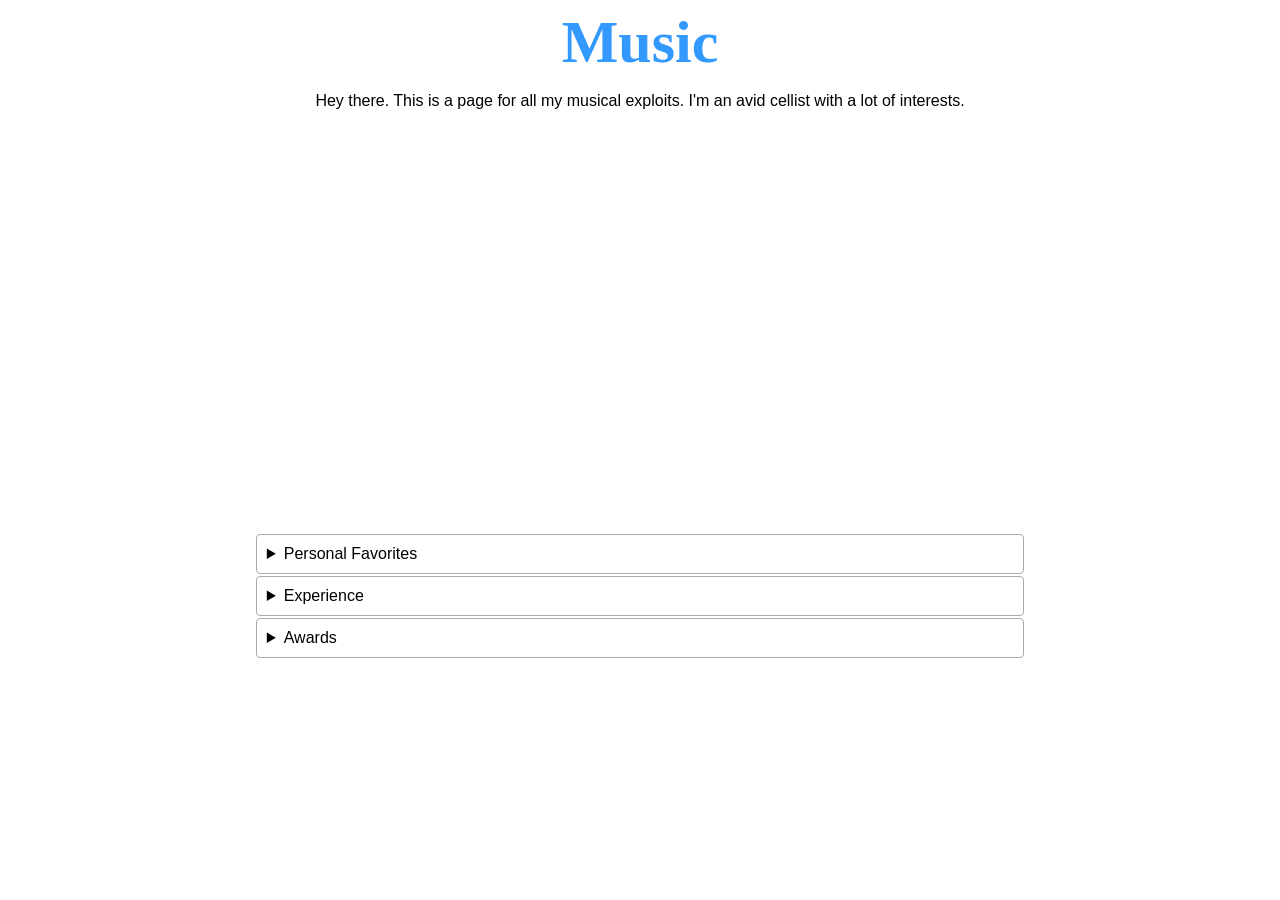
==== music.html @ c49cf876 "Update music.html" ====
<!DOCTYPE html>
<html>
  <head>
    <title>Alex Yu</title>
    
    <!--Import CSS-->
    <link rel="stylesheet" type="text/css" href="css/music.css">
  </head>
  <body>
    <div class="content">
      <div class="title">
        Music
      </div>
      <div class="about">
        <p>
          Hey there. This is a page for all my musical exploits. I'm an avid cellist with a lot of interests.
        </p>
        <div class="videos">
          <iframe width="700" height="394" src="https://www.youtube.com/embed/videoseries?list=PLe6mINzUnhxr3dk0MCmCF24lXsq0HejOI" align="middle" frameborder="0" allow="accelerometer; autoplay; encrypted-media; gyroscope; picture-in-picture" allowfullscreen></iframe>
        </div>
        <div class="lists">
          <details>
            <summary>Personal Favorites</summary>
            <ul>
              <li>Solo: Schumann Cello Concerto, Dvorak Cello Concerto, Elgar Cello Concerto, Paganini <i>Variations on a Theme by Rossini</i> </li>
              <li>Orchestral: <i>Cappricio Espagnol</i>, <i>Rhapsody in Blue</i>, <i>Pictures at an Exhibition</i>, Dvorak <i>Symphony No. 8</i>, <i>Danse Bacchanale</i>, <i>Danzon No. 2</i></li>
            </ul>
          </details>
          <details>
            <summary>Experience</summary>
            <ul>
              <li>Currently a member of the UCLA Symphony</li>
              <li>Studied under Jonathan Koh from 2013 to 2019 and Irene Sharp from 2010 to 2013</li>
              <li>Played in the Harker School Orchestra from 2015 to 2019; Was assistant principal for 2018-19 season</li>
              <li>Played in various Harker string quartets and cello ensembles</li>
            </ul>
          </details>
          <details>
            <summary>Awards</summary>
            <ul>
              <li>3rd prize in the 4th edition of the Enkor Int'l Strings Competition</li>
              <li>2nd place in the 2018 American Fine Arts Festival Concerto Competition</li>
              <li>Runner-up in the 2018 Korea Times Annual Youth Music Competition</li>
              <li>2nd place in the 2018 MTAC VOCE Alameda County Competition</li>
              <li>2nd place in the 2017 American Fine Arts Festival Concerto Competition</li>
              <li>Finalist in the 2016 CMTANC United States International Music Competition</li>
              <li>3rd place in the 2016 American Fine Arts Festival Concerto Competition</li>
            </ul>
          </details>
        </div>
      </div>
    </div>
  </body>
</html>
---- css/music.css ----
body {
  font-family: Karla, Tahoma, Geneva, sans-serif;
  font-weight: 400;  
  height: 100%;
}

p {
  max-width: 800;
  text-align: center;
  margin: auto;
  padding-top: 15px;
}

.title {
  width: 100%;
  height: 10%;
  color: #3399ff;
  font-size: 60px;
  font-family: 'Book Antiqua', 'Goudy Old Style', serif;
  font-weight: 800;
  text-align: center;
}

iframe {
  margin: auto;
  padding: 10px;
  display: block;
}

.lists {
  padding: 10px;
}

li {
  padding: 5px;
}

details {
  padding: 10px;
  display: block;
  max-width: 60%;
  margin: auto;
  margin-bottom: 2px;
  border: 1px solid #aaa;
  border-radius: 4px;
}

details[open] summary ~ * {
  animation: sweep 1s ease-in-out;
}

@keyframes sweep {
  0%    {opacity: 0; margin-left: -10px}
  100%  {opacity: 1; margin-left: 0}
}
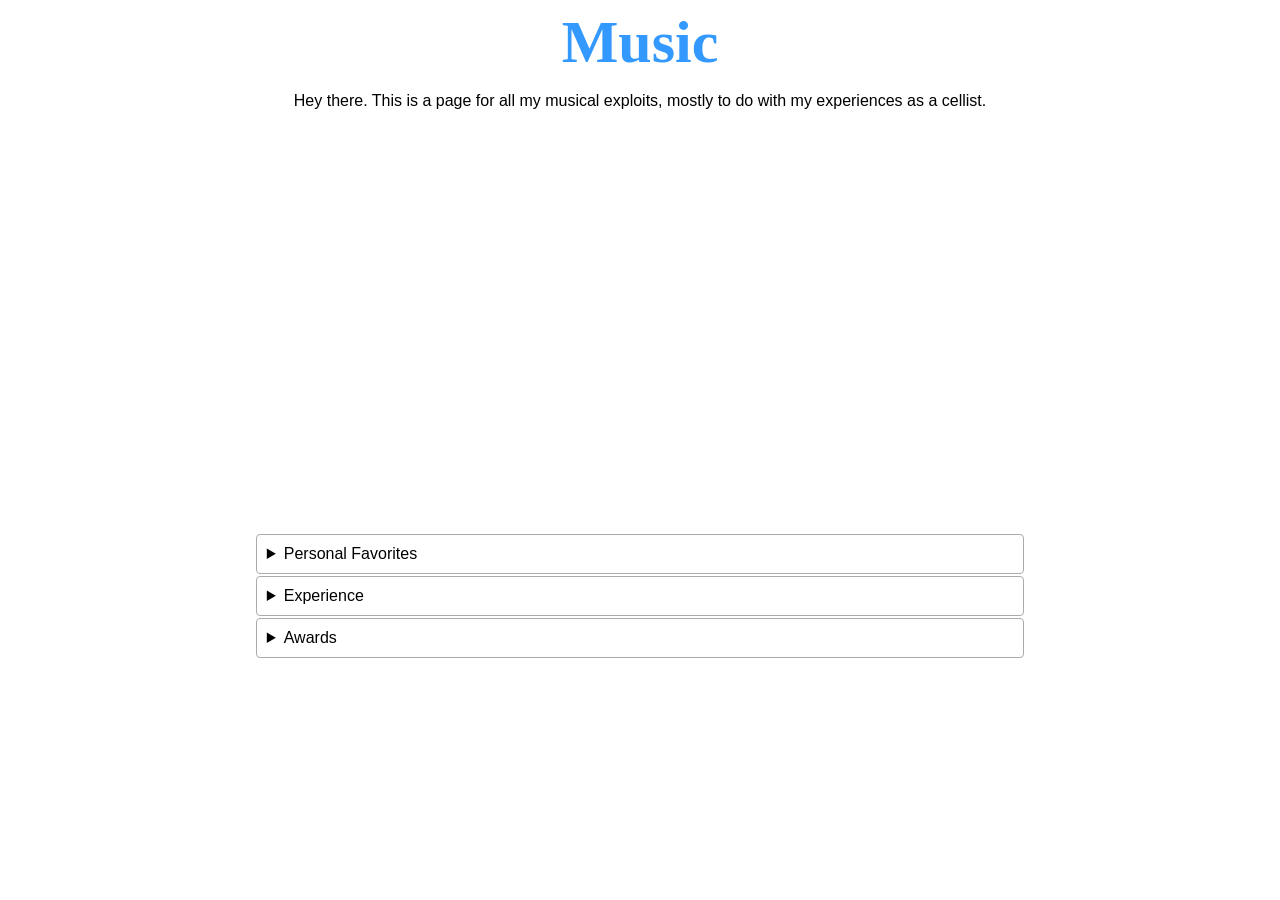
==== commit 984002f3: "Update music.html" ====
--- a/music.html
+++ b/music.html
@@ -13,7 +13,7 @@
       </div>
       <div class="about">
         <p>
-          Hey there. This is a page for all my musical exploits. I'm an avid cellist with a lot of interests.
+          Hey there. This is a page for all my musical exploits, mostly to do with my experiences as a cellist.
         </p>
         <div class="videos">
           <iframe width="700" height="394" src="https://www.youtube.com/embed/videoseries?list=PLe6mINzUnhxr3dk0MCmCF24lXsq0HejOI" align="middle" frameborder="0" allow="accelerometer; autoplay; encrypted-media; gyroscope; picture-in-picture" allowfullscreen></iframe>
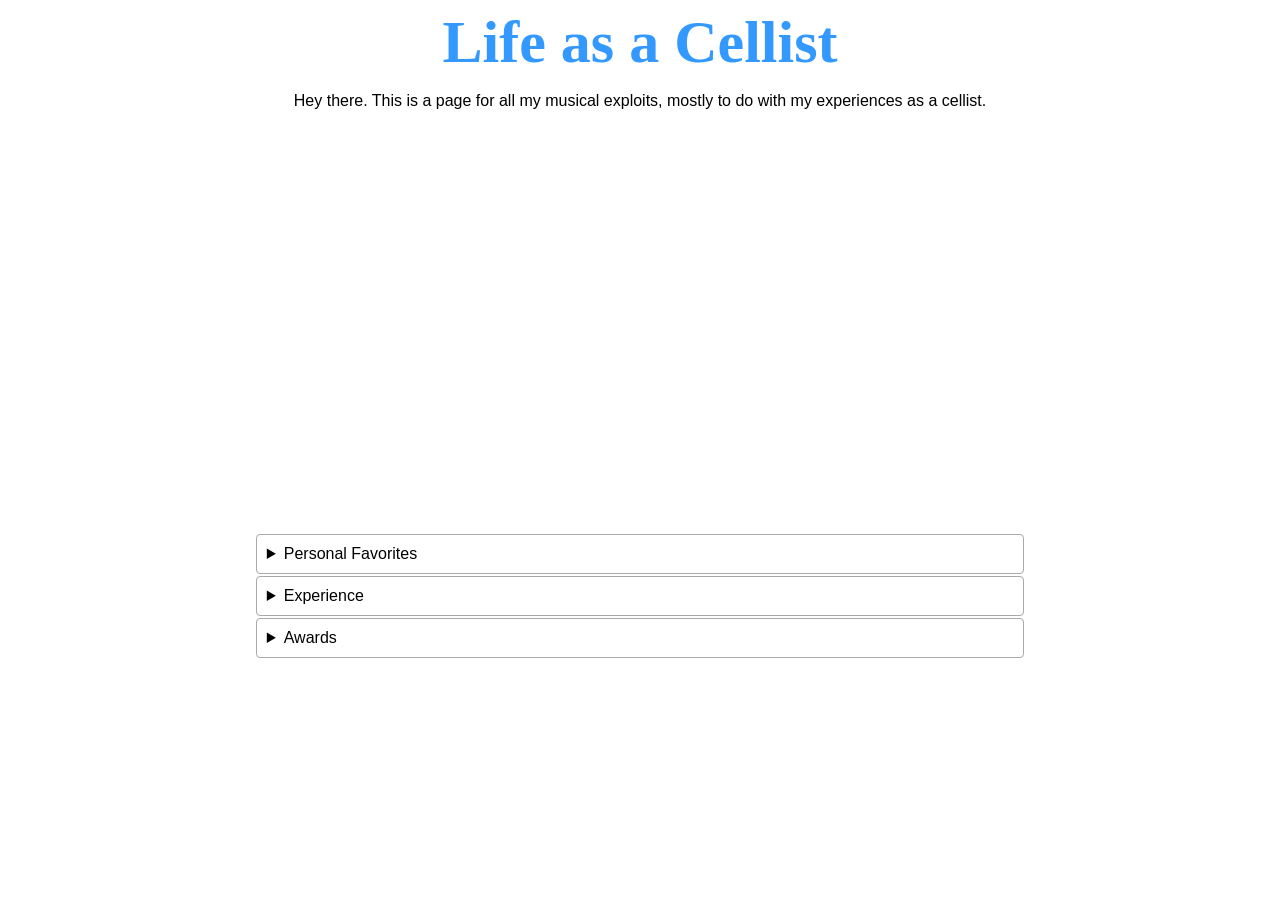
==== commit ec4cdf43: "Update music.html" ====
--- a/music.html
+++ b/music.html
@@ -5,11 +5,14 @@
     
     <!--Import CSS-->
     <link rel="stylesheet" type="text/css" href="css/music.css">
+    
+    <!--Favicon-->
+    <link rel="icon" sizes="16x16 32x32 64x64" href="assets/favicon.ico">
   </head>
   <body>
     <div class="content">
       <div class="title">
-        Music
+        Life as a Cellist
       </div>
       <div class="about">
         <p>
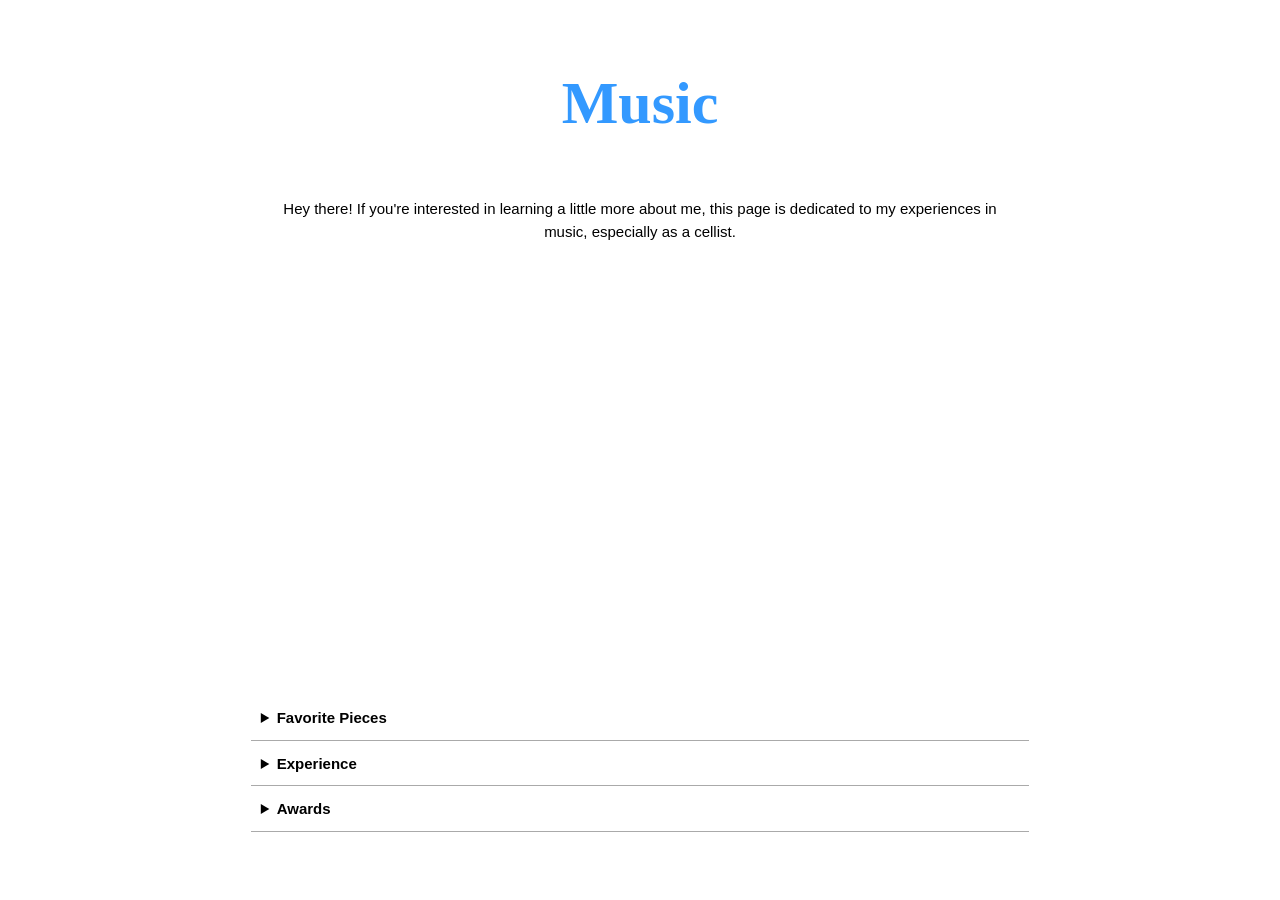
==== commit 3e93ea57: "Fix styling and add music page" ====
--- a/music.html
+++ b/music.html
@@ -10,20 +10,20 @@
     <link rel="icon" sizes="16x16 32x32 64x64" href="assets/favicon.ico">
   </head>
   <body>
-    <div class="content">
-      <div class="title">
-        Life as a Cellist
+    <div id="content">
+      <div id="title">
+        Music
       </div>
-      <div class="about">
-        <p>
-          Hey there. This is a page for all my musical exploits, mostly to do with my experiences as a cellist.
+      <div id="about">
+        <p id="about-blurb">
+          Hey there! If you're interested in learning a little more about me, this page is dedicated to my experiences in music, especially as a cellist.
         </p>
-        <div class="videos">
+        <div id="video">
           <iframe width="700" height="394" src="https://www.youtube.com/embed/videoseries?list=PLe6mINzUnhxr3dk0MCmCF24lXsq0HejOI" align="middle" frameborder="0" allow="accelerometer; autoplay; encrypted-media; gyroscope; picture-in-picture" allowfullscreen></iframe>
         </div>
-        <div class="lists">
+        <div id="list">
           <details>
-            <summary>Personal Favorites</summary>
+            <summary>Favorite Pieces</summary>
             <ul>
               <li>Solo: Schumann Cello Concerto, Dvorak Cello Concerto, Elgar Cello Concerto, Paganini <i>Variations on a Theme by Rossini</i> </li>
               <li>Orchestral: <i>Cappricio Espagnol</i>, <i>Rhapsody in Blue</i>, <i>Pictures at an Exhibition</i>, Dvorak <i>Symphony No. 8</i>, <i>Danse Bacchanale</i>, <i>Danzon No. 2</i></li>
@@ -32,10 +32,10 @@
           <details>
             <summary>Experience</summary>
             <ul>
-              <li>Currently a member of the UCLA Symphony</li>
+              <li>Currently a member of the UCLA Symphony Orchestra</li>
+              <li>Member of the Harker School Orchestra from 2015 to 2019; Served as assistant principal for 2018-19 season</li>
+              <li>Member of various Harker School string quartets and cello ensembles</li>
               <li>Studied under Jonathan Koh from 2013 to 2019 and Irene Sharp from 2010 to 2013</li>
-              <li>Played in the Harker School Orchestra from 2015 to 2019; Was assistant principal for 2018-19 season</li>
-              <li>Played in various Harker string quartets and cello ensembles</li>
             </ul>
           </details>
           <details>
--- a/css/music.css
+++ b/css/music.css
@@ -1,24 +1,32 @@
-body {
+html {
+  overflow-y: scroll;
+}
+
+#content {
   font-family: Karla, Tahoma, Geneva, sans-serif;
   font-weight: 400;  
-  height: 100%;
+  line-height: 1.5;
 }
 
-p {
-  max-width: 800;
+#title {
+  color: #3399ff;
+  font-family: 'Book Antiqua', 'Goudy Old Style', serif;
+  font-size: 60px;
+  font-weight: 800;
+  padding: 50px;
+  text-align: center;
+}
+
+#about {
+  font-size: 15px;
+}
+
+#about-blurb {
   text-align: center;
   margin: auto;
-  padding-top: 15px;
-}
-
-.title {
-  width: 100%;
-  height: 10%;
-  color: #3399ff;
-  font-size: 60px;
-  font-family: 'Book Antiqua', 'Goudy Old Style', serif;
-  font-weight: 800;
-  text-align: center;
+  max-width: 60%;
+  word-wrap: break-word;
+  padding-bottom: 20px;
 }
 
 iframe {
@@ -27,12 +35,17 @@
   display: block;
 }
 
-.lists {
-  padding: 10px;
+#list {
+  padding-top: 20px;
+  padding-bottom: 50px;
 }
 
-li {
-  padding: 5px;
+summary {
+  font-weight: 700;
+}
+
+summary:hover {
+  cursor: pointer;
 }
 
 details {
@@ -41,8 +54,7 @@
   max-width: 60%;
   margin: auto;
   margin-bottom: 2px;
-  border: 1px solid #aaa;
-  border-radius: 4px;
+  border-bottom: 1px solid #aaa;
 }
 
 details[open] summary ~ * {
@@ -53,3 +65,7 @@
   0%    {opacity: 0; margin-left: -10px}
   100%  {opacity: 1; margin-left: 0}
 }
+
+li {
+  padding: 5px;
+}
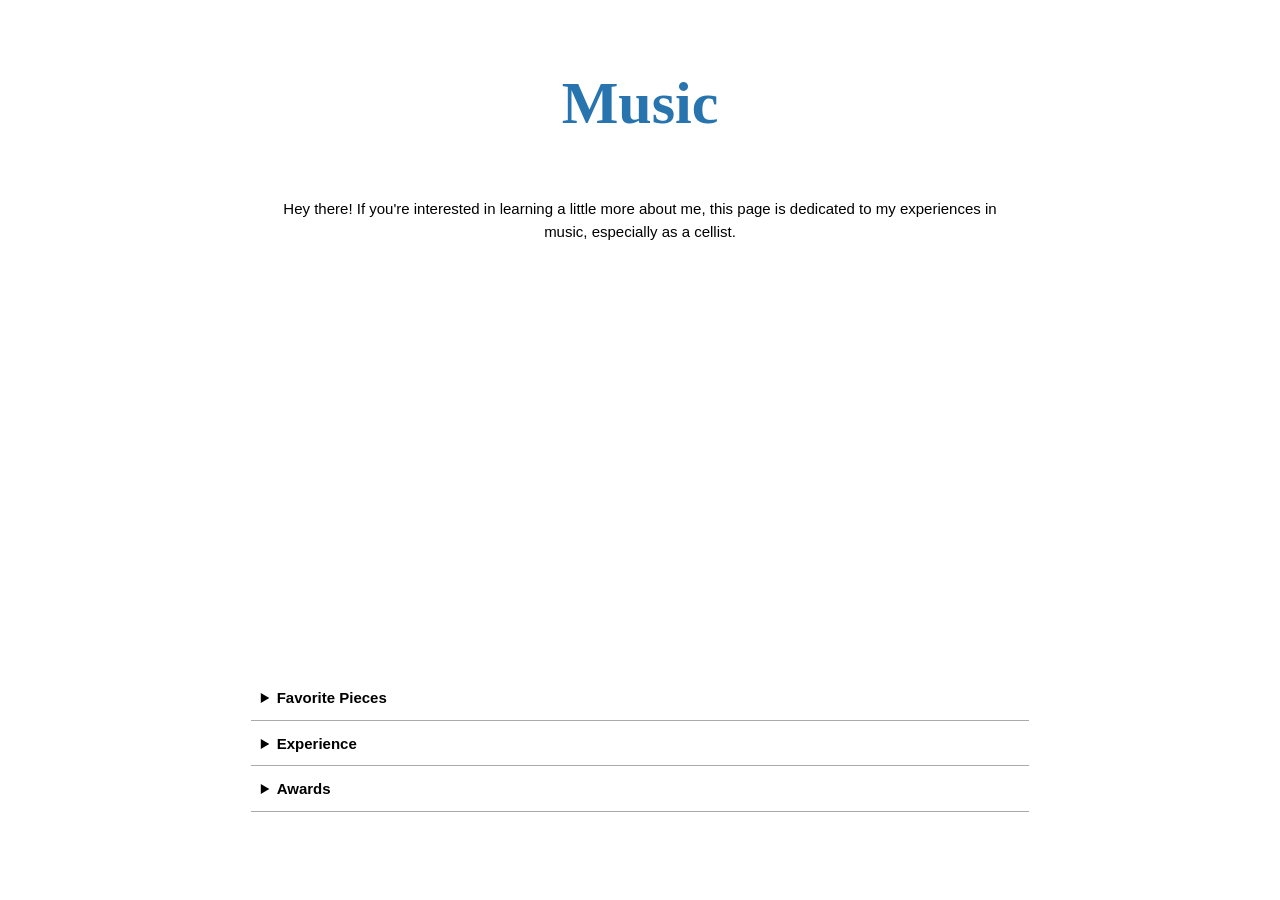
==== commit 69597108: "Refactor shared styling into styles.css" ====
--- a/music.html
+++ b/music.html
@@ -4,6 +4,7 @@
     <title>Alex Yu</title>
     
     <!--Import CSS-->
+    <link rel="stylesheet" type="text/css" href="css/styles.css">
     <link rel="stylesheet" type="text/css" href="css/music.css">
     
     <!--Favicon-->
@@ -19,7 +20,7 @@
           Hey there! If you're interested in learning a little more about me, this page is dedicated to my experiences in music, especially as a cellist.
         </p>
         <div id="video">
-          <iframe width="700" height="394" src="https://www.youtube.com/embed/videoseries?list=PLe6mINzUnhxr3dk0MCmCF24lXsq0HejOI" align="middle" frameborder="0" allow="accelerometer; autoplay; encrypted-media; gyroscope; picture-in-picture" allowfullscreen></iframe>
+          <iframe src="https://www.youtube.com/embed/videoseries?list=PLe6mINzUnhxr3dk0MCmCF24lXsq0HejOI" align="middle" frameborder="0" allow="accelerometer; autoplay; encrypted-media; gyroscope; picture-in-picture" allowfullscreen></iframe>
         </div>
         <div id="list">
           <details>
--- a/css/styles.css
+++ b/css/styles.css
@@ -0,0 +1,44 @@
+#content {
+  font-family: Karla, Tahoma, Geneva, sans-serif;
+  font-weight: 400;  
+  line-height: 1.5;
+  text-align: center;
+}
+  
+#title {
+  color: #2774ae;
+  font-family: 'Book Antiqua', 'Goudy Old Style', serif;
+  font-size: 60px;
+  font-weight: 800;
+    
+  transition: color 0.3s;
+  -webkit-transition: color 0.3s;
+}
+
+#title:hover {
+  color: #ffd100;
+}
+
+#about {
+  font-size: 15px;
+}
+
+#about-blurb {
+  margin: auto;
+  max-width: 60%;
+  word-wrap: break-word;
+  padding-bottom: 20px;
+}
+
+.text-link {
+  color: inherit;
+  text-decoration: none;
+  border-bottom: 1px solid #8BB8E8;
+  
+  transition: color 0.3s;
+  -webkit-transition: color 0.3s;
+}
+
+.text-link:hover {
+  color: #8BB8E8;
+}
--- a/css/music.css
+++ b/css/music.css
@@ -2,42 +2,21 @@
   overflow-y: scroll;
 }
 
-#content {
-  font-family: Karla, Tahoma, Geneva, sans-serif;
-  font-weight: 400;  
-  line-height: 1.5;
-}
-
 #title {
-  color: #3399ff;
-  font-family: 'Book Antiqua', 'Goudy Old Style', serif;
-  font-size: 60px;
-  font-weight: 800;
   padding: 50px;
-  text-align: center;
-}
-
-#about {
-  font-size: 15px;
-}
-
-#about-blurb {
-  text-align: center;
-  margin: auto;
-  max-width: 60%;
-  word-wrap: break-word;
-  padding-bottom: 20px;
 }
 
 iframe {
+  width: 700px; 
+  height: 394px;
   margin: auto;
-  padding: 10px;
   display: block;
 }
 
 #list {
   padding-top: 20px;
   padding-bottom: 50px;
+  text-align: left;
 }
 
 summary {
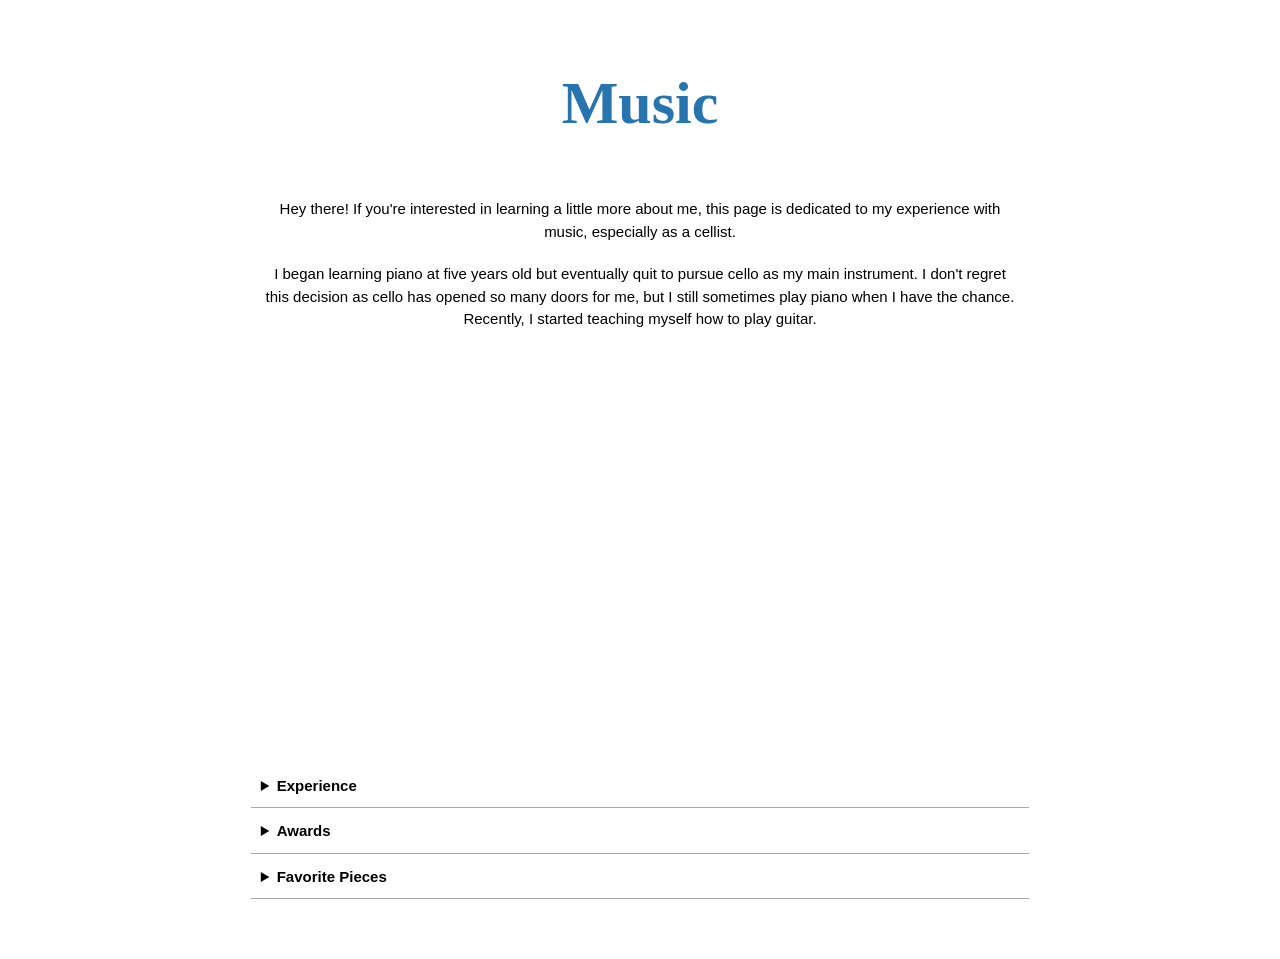
==== commit 44c8499c: "Update info" ====
--- a/music.html
+++ b/music.html
@@ -1,7 +1,7 @@
 <!DOCTYPE html>
 <html>
   <head>
-    <title>Alex Yu</title>
+    <title>Alex Yu | Music</title>
     
     <!--Import CSS-->
     <link rel="stylesheet" type="text/css" href="css/styles.css">
@@ -17,38 +17,41 @@
       </div>
       <div id="about">
         <p id="about-blurb">
-          Hey there! If you're interested in learning a little more about me, this page is dedicated to my experiences in music, especially as a cellist.
+          Hey there! If you're interested in learning a little more about me, this page is dedicated to my experience with music, especially as a cellist.
+        </p>
+        <p class="description">
+          I began learning piano at five years old but eventually quit to pursue cello as my main instrument. I don't regret this decision as cello has opened so many doors for me, but I still sometimes play piano when I have the chance. Recently, I started teaching myself how to play guitar.
         </p>
         <div id="video">
-          <iframe src="https://www.youtube.com/embed/videoseries?list=PLe6mINzUnhxr3dk0MCmCF24lXsq0HejOI" align="middle" frameborder="0" allow="accelerometer; autoplay; encrypted-media; gyroscope; picture-in-picture" allowfullscreen></iframe>
+          <iframe src="https://www.youtube.com/embed/fq_Lvmskdi8" align="middle" title="YouTube video player" frameborder="0" allow="accelerometer; autoplay; encrypted-media; gyroscope; picture-in-picture" allowfullscreen></iframe>
         </div>
         <div id="list">
           <details>
-            <summary>Favorite Pieces</summary>
-            <ul>
-              <li>Solo: Schumann Cello Concerto, Dvorak Cello Concerto, Elgar Cello Concerto, Paganini <i>Variations on a Theme by Rossini</i> </li>
-              <li>Orchestral: <i>Cappricio Espagnol</i>, <i>Rhapsody in Blue</i>, <i>Pictures at an Exhibition</i>, Dvorak <i>Symphony No. 8</i>, <i>Danse Bacchanale</i>, <i>Danzon No. 2</i></li>
-            </ul>
-          </details>
-          <details>
             <summary>Experience</summary>
             <ul>
-              <li>Currently a member of the UCLA Symphony Orchestra</li>
-              <li>Member of the Harker School Orchestra from 2015 to 2019; Served as assistant principal for 2018-19 season</li>
-              <li>Member of various Harker School string quartets and cello ensembles</li>
-              <li>Studied under Jonathan Koh from 2013 to 2019 and Irene Sharp from 2010 to 2013</li>
+              <li>Currently a member of the <b>UCLA Symphony Orchestra</b> since 2019</li>
+              <li>Member of the <b>Harker School Orchestra</b> from 2015 to 2019; Served as assistant principal for 2018-19 season</li>
+              <li>Member of <b>Harker School</b> string quartets and cello ensembles</li>
+              <li>Studied under <b>Jonathan Koh</b> from 2013 to 2019 and <b>Irene Sharp</b> from 2010 to 2013</li>
             </ul>
           </details>
           <details>
             <summary>Awards</summary>
             <ul>
-              <li>3rd prize in the 4th edition of the Enkor Int'l Strings Competition</li>
-              <li>2nd place in the 2018 American Fine Arts Festival Concerto Competition</li>
-              <li>Runner-up in the 2018 Korea Times Annual Youth Music Competition</li>
-              <li>2nd place in the 2018 MTAC VOCE Alameda County Competition</li>
-              <li>2nd place in the 2017 American Fine Arts Festival Concerto Competition</li>
-              <li>Finalist in the 2016 CMTANC United States International Music Competition</li>
-              <li>3rd place in the 2016 American Fine Arts Festival Concerto Competition</li>
+              <li>3rd prize in the 4th edition of the <b>ENKOR</b> Int'l Music Competition (Strings)</li>
+              <li>2nd place in the 2018 <b>American Fine Arts Festival</b> Concerto Competition</li>
+              <li>Runner-up in the 2018 <b>Korea Times</b> Annual Youth Music Competition</li>
+              <li>2nd place in the 2018 <b>MTAC VOCE</b> Alameda County Competition</li>
+              <li>2nd place in the 2017 <b>American Fine Arts Festival</b> Concerto Competition</li>
+              <li>Finalist in the 2016 <b>CMTANC</b> United States International Music Competition</li>
+              <li>3rd place in the 2016 <b>American Fine Arts Festival</b> Concerto Competition</li>
+            </ul>
+          </details>
+          <details>
+            <summary>Favorite Pieces</summary>
+            <ul>
+              <li>Solo: Schumann's <i>Cello Concerto</i>, Dvorak's <i>Cello Concerto</i>, <i>Variations on a Theme by Rossini</i></li>
+              <li>Orchestral: <i>Cappricio Espagnol</i>, <i>L'Arlésienne Suite No. 2</i>, <i>Pictures at an Exhibition</i>, Dvorak's <i>Symphony No. 8</i>, <i>Danse Bacchanale</i>, <i>Danzon No. 2</i></li>
             </ul>
           </details>
         </div>
--- a/css/styles.css
+++ b/css/styles.css
@@ -30,6 +30,13 @@
   padding-bottom: 20px;
 }
 
+.description {
+  margin: auto;
+  max-width: 60%;
+  word-wrap: break-word;
+  padding-bottom: 20px;
+}
+
 .text-link {
   color: inherit;
   text-decoration: none;
--- a/css/music.css
+++ b/css/music.css
@@ -47,4 +47,4 @@
 
 li {
   padding: 5px;
-}+}
